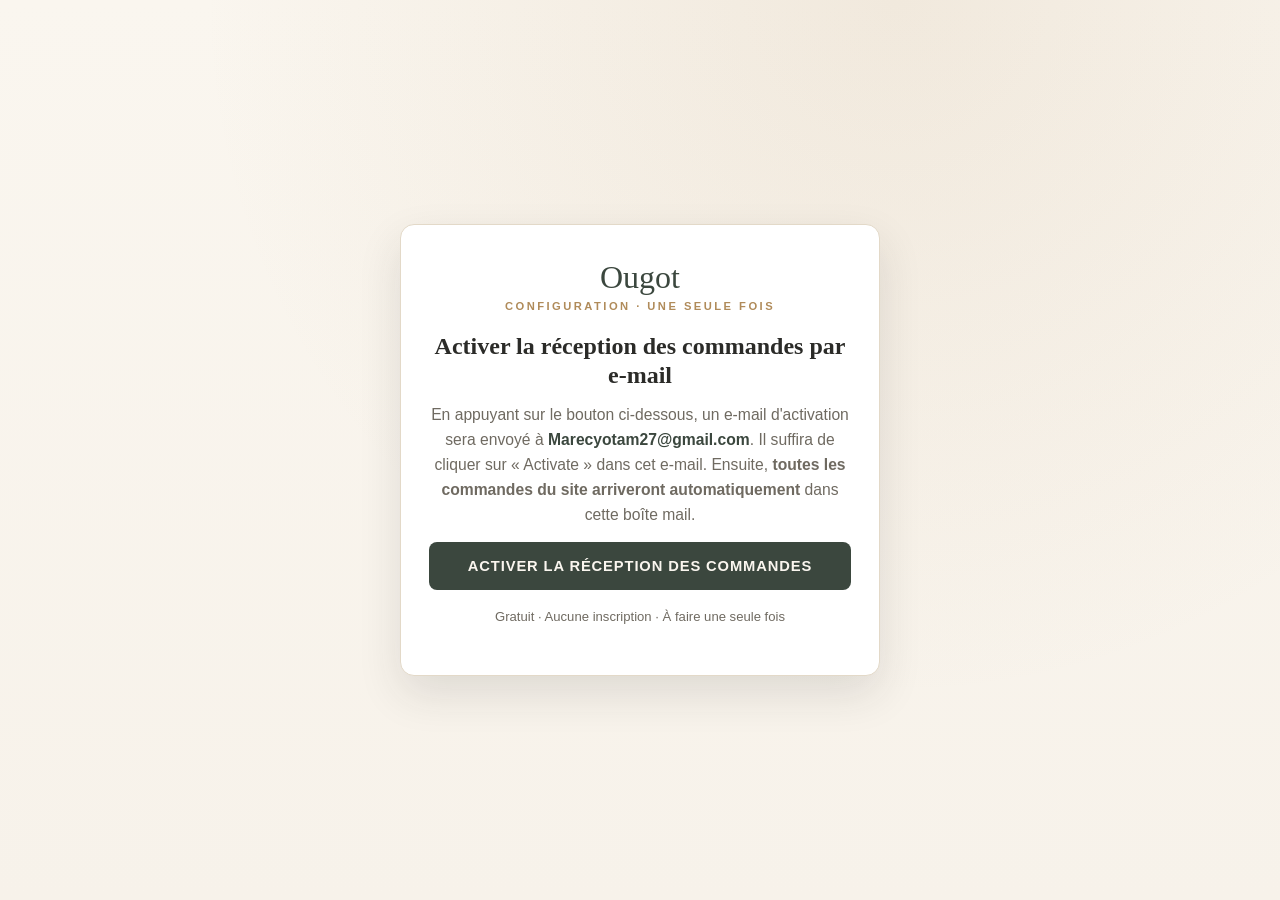
==== activation.html @ 607b3887 "Envoi automatique des commandes par e-mail + page d'activation - « Confirmer ma commande » envoie la" ====
<!DOCTYPE html>
<html lang="fr">
<head>
  <meta charset="utf-8" />
  <meta name="viewport" content="width=device-width, initial-scale=1" />
  <title>Ougot — Activer la réception des commandes</title>
  <style>
    :root { --cream:#f7f2ea; --soft:#faf6ef; --green:#3b473e; --green-dark:#2f382f; --ink:#2b2b28; --muted:#6f6a61; --gold:#b08b5a; --line:#e3d9c8; }
    * { box-sizing:border-box; }
    body { margin:0; min-height:100vh; display:flex; align-items:center; justify-content:center; padding:24px;
      font-family:-apple-system,BlinkMacSystemFont,"Segoe UI",Roboto,Helvetica,Arial,sans-serif;
      background:radial-gradient(ellipse at 70% 0%, rgba(176,139,90,.12), transparent 55%), linear-gradient(180deg,var(--soft),var(--cream)); color:var(--ink); }
    .card { background:#fff; border:1px solid var(--line); border-radius:14px; max-width:480px; width:100%;
      padding:34px 28px; box-shadow:0 18px 44px rgba(43,43,40,.12); text-align:center; }
    .logo { font-family:Georgia,"Times New Roman",serif; font-size:2rem; color:var(--green); margin-bottom:4px; }
    .eyebrow { text-transform:uppercase; letter-spacing:.22em; font-size:.7rem; color:var(--gold); font-weight:600; margin-bottom:20px; }
    h1 { font-family:Georgia,"Times New Roman",serif; font-weight:600; font-size:1.5rem; line-height:1.2; margin:0 0 12px; }
    p { color:var(--muted); line-height:1.6; font-size:.98rem; margin:0 0 14px; }
    .steps { text-align:left; background:var(--cream); border-radius:10px; padding:16px 18px; margin:18px 0 22px; }
    .steps li { margin:8px 0; color:var(--ink); font-size:.95rem; }
    .mail { font-weight:600; color:var(--green); }
    button { width:100%; border:none; cursor:pointer; background:var(--green); color:var(--soft);
      font-size:.92rem; font-weight:600; letter-spacing:.06em; text-transform:uppercase; padding:16px; border-radius:8px;
      transition:background .2s ease; }
    button:hover { background:var(--green-dark); }
    .note { font-size:.82rem; color:var(--muted); margin-top:16px; }
    .ok { display:none; }
    .ok h1 { color:var(--green); }
    .big { font-size:2.4rem; margin-bottom:6px; }
  </style>
</head>
<body>
  <div class="card">
    <div id="step1">
      <div class="logo">Ougot</div>
      <div class="eyebrow">Configuration · une seule fois</div>
      <h1>Activer la réception des commandes par e-mail</h1>
      <p>
        En appuyant sur le bouton ci-dessous, un e-mail d'activation sera envoyé à
        <span class="mail">Marecyotam27@gmail.com</span>. Il suffira de cliquer sur
        « Activate » dans cet e-mail. Ensuite, <strong>toutes les commandes du site
        arriveront automatiquement</strong> dans cette boîte mail.
      </p>
      <button id="activate-btn" type="button" onclick="activate()">Activer la réception des commandes</button>
      <p class="note">Gratuit · Aucune inscription · À faire une seule fois</p>
    </div>

    <div id="step2" class="ok">
      <div class="big">📩</div>
      <h1>C'est parti !</h1>
      <p>
        Un e-mail d'activation vient d'être envoyé à
        <span class="mail">Marecyotam27@gmail.com</span>.
      </p>
      <div class="steps">
        <ol>
          <li>Ouvre la boîte <span class="mail">Marecyotam27@gmail.com</span></li>
          <li>Cherche l'e-mail de <strong>« FormSubmit »</strong> (vérifie aussi les <strong>spams</strong>)</li>
          <li>Clique sur le bouton <strong>« Activate Form »</strong></li>
        </ol>
      </div>
      <p>✅ Ensuite, toutes les commandes t'arriveront automatiquement par e-mail.</p>
    </div>
  </div>

  <script>
    function showOk() {
      document.getElementById("step1").style.display = "none";
      document.getElementById("step2").style.display = "block";
    }
    function activate() {
      var btn = document.getElementById("activate-btn");
      btn.disabled = true;
      btn.textContent = "Envoi en cours…";
      fetch("https://formsubmit.co/ajax/Marecyotam27@gmail.com", {
        method: "POST",
        headers: { "Content-Type": "application/json", "Accept": "application/json" },
        body: JSON.stringify({
          _subject: "Activation de la reception des commandes Ougot",
          _template: "table",
          _captcha: "false",
          message: "Activation de la reception des commandes pour le site Ougot."
        })
      }).then(showOk).catch(showOk);
    }
  </script>
</body>
</html>
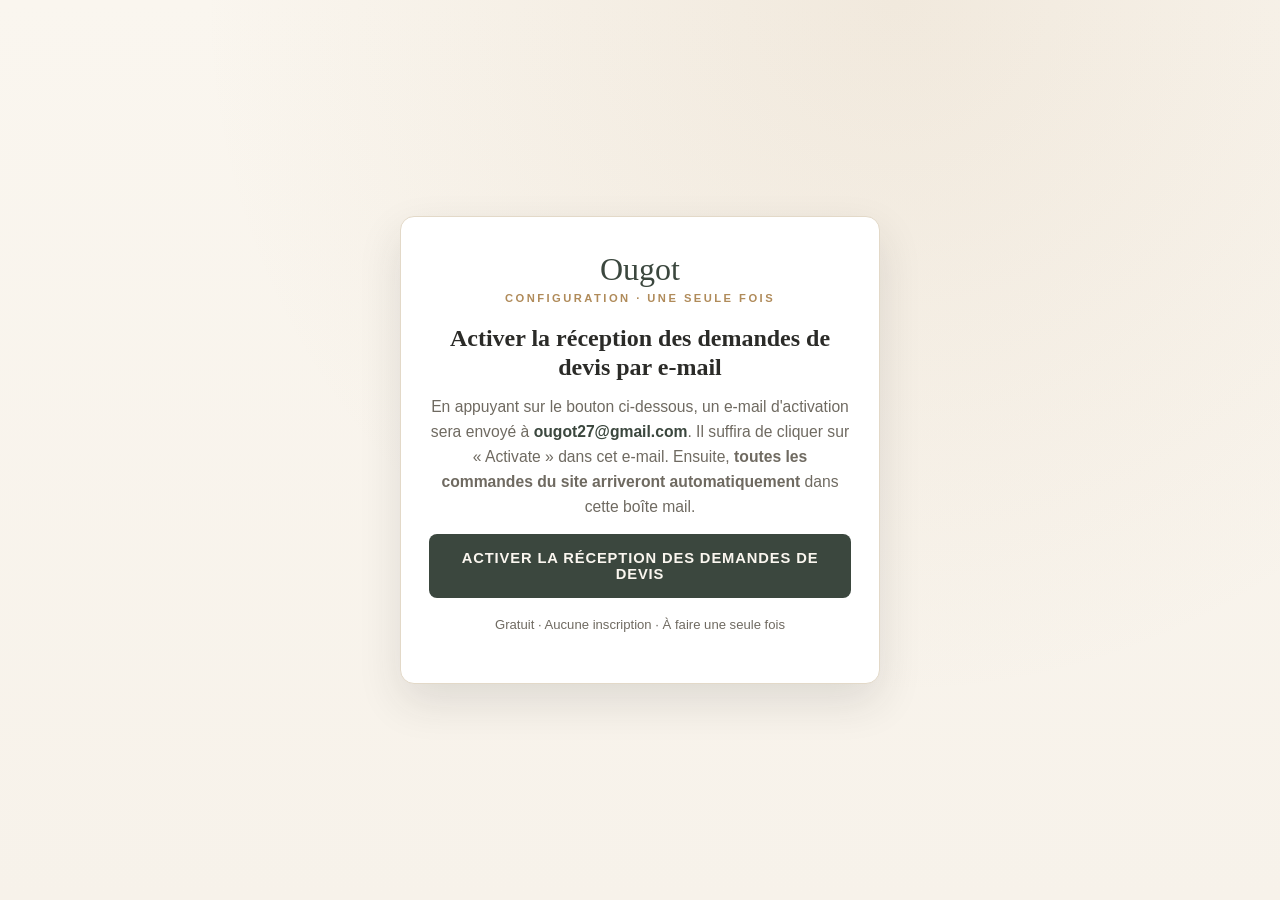
==== commit 67854fda: "Panier orienté paiement Stripe + e-mail devis -> ougot27@gmail.com - Suppression du formulaire e-mai" ====
--- a/activation.html
+++ b/activation.html
@@ -3,7 +3,7 @@
 <head>
   <meta charset="utf-8" />
   <meta name="viewport" content="width=device-width, initial-scale=1" />
-  <title>Ougot — Activer la réception des commandes</title>
+  <title>Ougot — Activer la réception des demandes de devis</title>
   <style>
     :root { --cream:#f7f2ea; --soft:#faf6ef; --green:#3b473e; --green-dark:#2f382f; --ink:#2b2b28; --muted:#6f6a61; --gold:#b08b5a; --line:#e3d9c8; }
     * { box-sizing:border-box; }
@@ -34,14 +34,14 @@
     <div id="step1">
       <div class="logo">Ougot</div>
       <div class="eyebrow">Configuration · une seule fois</div>
-      <h1>Activer la réception des commandes par e-mail</h1>
+      <h1>Activer la réception des demandes de devis par e-mail</h1>
       <p>
         En appuyant sur le bouton ci-dessous, un e-mail d'activation sera envoyé à
-        <span class="mail">Marecyotam27@gmail.com</span>. Il suffira de cliquer sur
+        <span class="mail">ougot27@gmail.com</span>. Il suffira de cliquer sur
         « Activate » dans cet e-mail. Ensuite, <strong>toutes les commandes du site
         arriveront automatiquement</strong> dans cette boîte mail.
       </p>
-      <button id="activate-btn" type="button" onclick="activate()">Activer la réception des commandes</button>
+      <button id="activate-btn" type="button" onclick="activate()">Activer la réception des demandes de devis</button>
       <p class="note">Gratuit · Aucune inscription · À faire une seule fois</p>
     </div>
 
@@ -50,16 +50,16 @@
       <h1>C'est parti !</h1>
       <p>
         Un e-mail d'activation vient d'être envoyé à
-        <span class="mail">Marecyotam27@gmail.com</span>.
+        <span class="mail">ougot27@gmail.com</span>.
       </p>
       <div class="steps">
         <ol>
-          <li>Ouvre la boîte <span class="mail">Marecyotam27@gmail.com</span></li>
+          <li>Ouvre la boîte <span class="mail">ougot27@gmail.com</span></li>
           <li>Cherche l'e-mail de <strong>« FormSubmit »</strong> (vérifie aussi les <strong>spams</strong>)</li>
           <li>Clique sur le bouton <strong>« Activate Form »</strong></li>
         </ol>
       </div>
-      <p>✅ Ensuite, toutes les commandes t'arriveront automatiquement par e-mail.</p>
+      <p>✅ Ensuite, toutes les demandes de devis t'arriveront automatiquement par e-mail.</p>
     </div>
   </div>
 
@@ -72,7 +72,7 @@
       var btn = document.getElementById("activate-btn");
       btn.disabled = true;
       btn.textContent = "Envoi en cours…";
-      fetch("https://formsubmit.co/ajax/Marecyotam27@gmail.com", {
+      fetch("https://formsubmit.co/ajax/ougot27@gmail.com", {
         method: "POST",
         headers: { "Content-Type": "application/json", "Accept": "application/json" },
         body: JSON.stringify({
